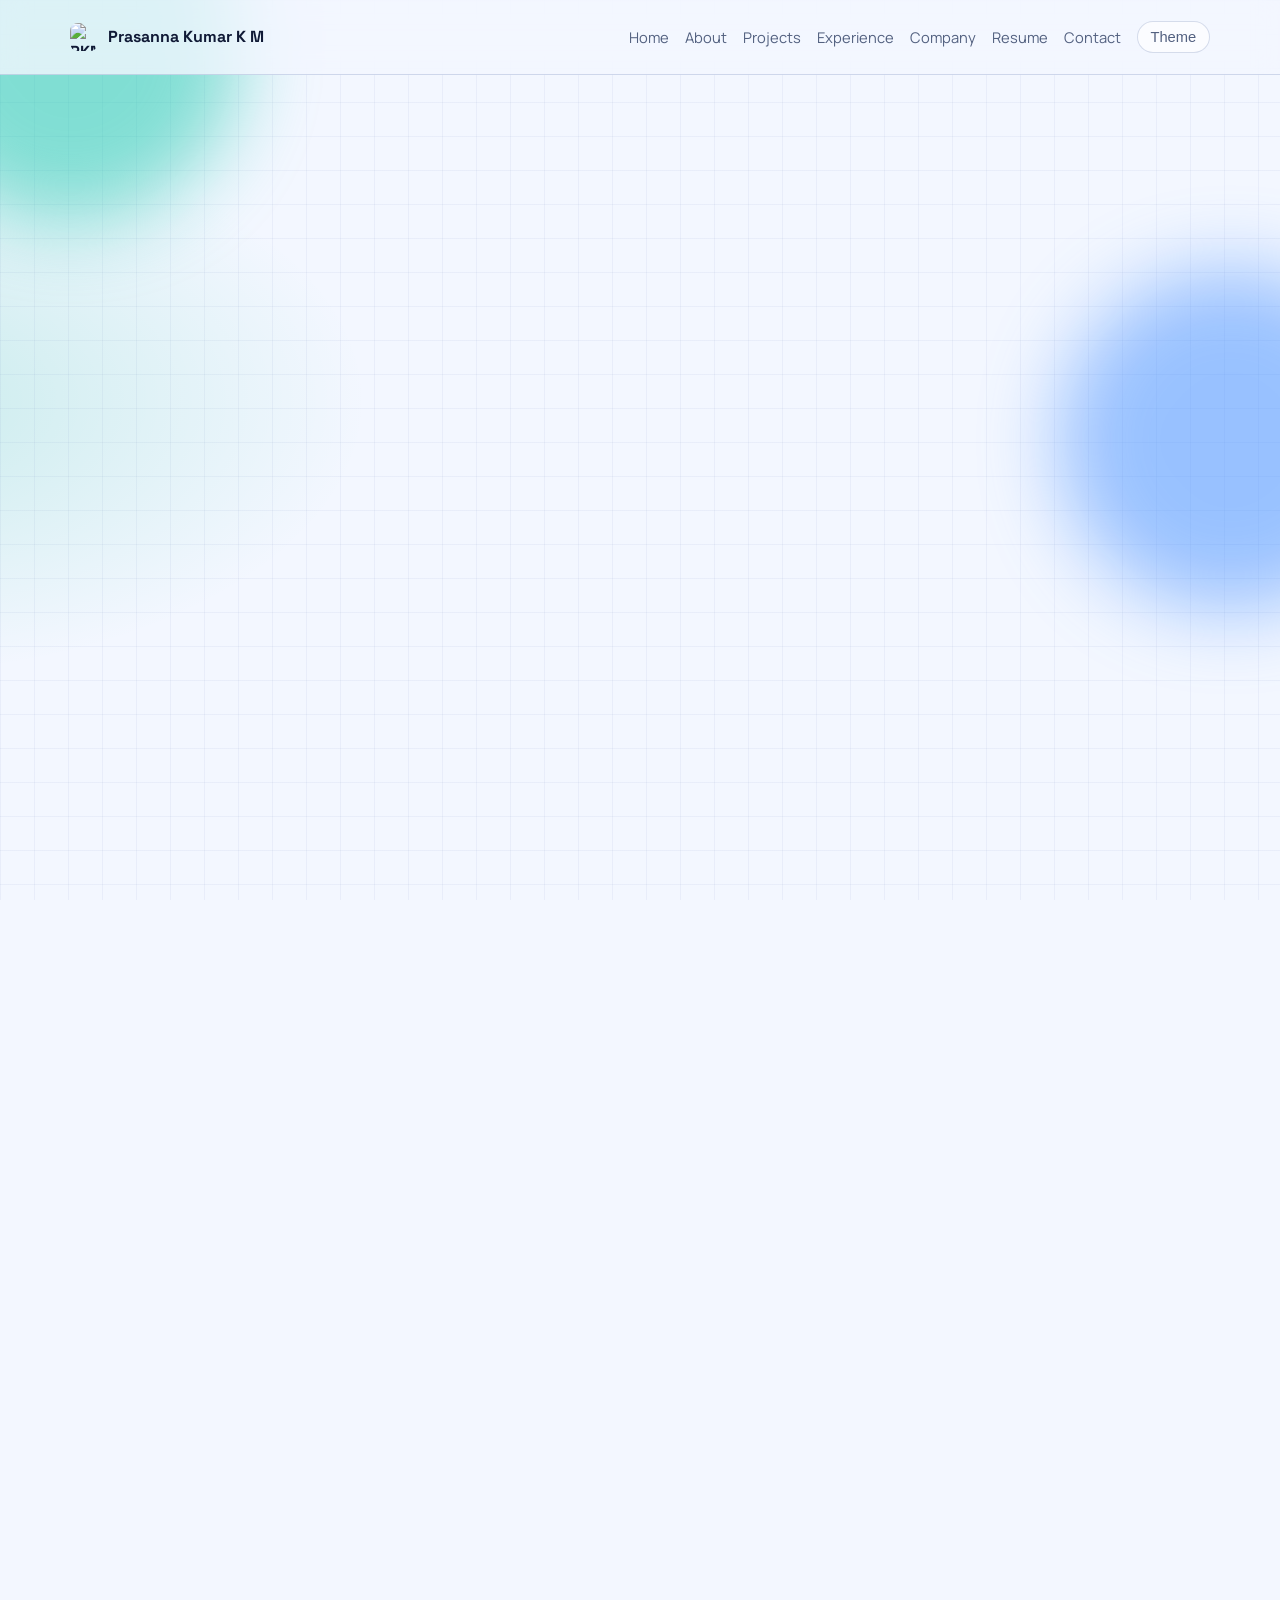
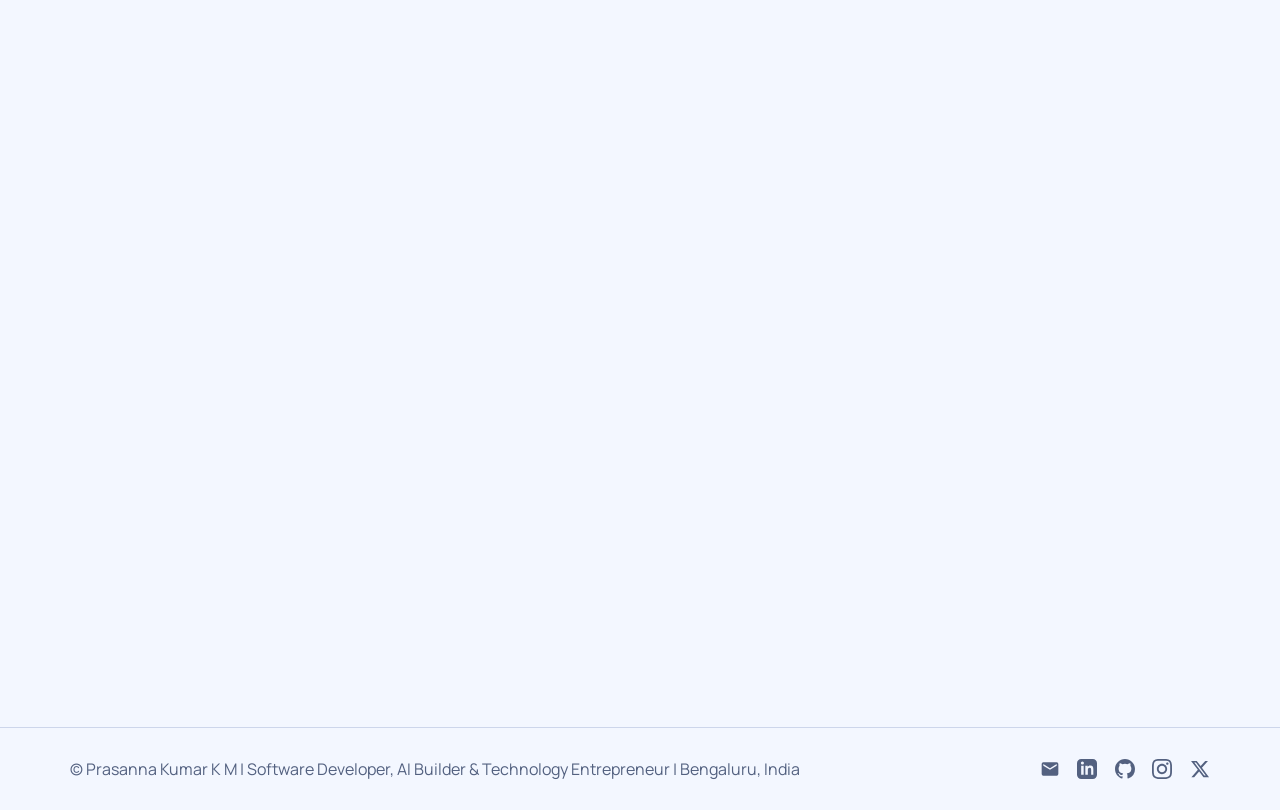
==== about.html @ 363e673b "Improve About page SEO and personal branding" ====
<!DOCTYPE html>
<html lang="en">

<head>
  <meta charset="UTF-8">
  <meta name="viewport" content="width=device-width, initial-scale=1">
  <title>Prasanna Kumar K M | Software Developer, AI Builder & Technology Entrepreneur</title>
  <meta name="description"
    content="Learn about Prasanna Kumar K M, Software Developer, AI Builder and Technology Entrepreneur. Explore his professional journey, technical skills, education, projects and work in AI, automation and software development.">
  <meta name="author" content="Prasanna Kumar K M">
  <meta name="robots" content="index, follow">
  <meta property="og:type" content="website">
  <meta property="og:title" content="Prasanna Kumar K M | Software Developer, AI Builder & Technology Entrepreneur">
  <meta property="og:description"
    content="Learn about Prasanna Kumar K M, Software Developer, AI Builder and Technology Entrepreneur, working across software development, AI, automation and technology entrepreneurship.">
  <meta property="og:url" content="https://kmprasannakumar.github.io/portfolio/about.html">
  <meta property="og:image" content="https://kmprasannakumar.github.io/portfolio/assets/projects/portfolio-site.svg">
  <link rel="canonical" href="https://kmprasannakumar.github.io/portfolio/about.html">
  <link rel="icon" type="image/svg+xml" href="assets/brand/pkm-mark.svg">
  <meta name="twitter:card" content="summary_large_image">
<meta name="twitter:title" content="Prasanna Kumar K M | Software Developer, AI Builder & Technology Entrepreneur">
<meta name="twitter:description" content="Prasanna Kumar K M — Software Developer, AI Builder and Technology Entrepreneur working across software development, AI, automation and technology.">
  <meta name="twitter:image" content="https://kmprasannakumar.github.io/portfolio/assets/projects/portfolio-site.svg">

  <!-- Personal Brand SEO Schema -->
  <!-- Person / Personal Brand SEO Schema -->
<script type="application/ld+json">
{
  "@context": "https://schema.org",
  "@type": "Person",
  "@id": "https://kmprasannakumar.github.io/portfolio/about.html#person",
  "name": "Prasanna Kumar K M",
  "url": "https://kmprasannakumar.github.io/portfolio/",
  "jobTitle": "Software Developer",
  "description": "Prasanna Kumar K M is a Software Developer, AI Builder and Technology Entrepreneur.",
  "sameAs": [
    "https://www.linkedin.com/in/prasannakumarkm",
    "https://github.com/kmprasannakumar",
    "https://x.com/prasannalogs",
    "https://www.instagram.com/prasannakumarkmreddy/",
    "https://www.facebook.com/share/18XBYaoM9j/",
    "https://www.facebook.com/share/19tdnCoc2a/"
  ]
}
</script>

  <link rel="preconnect" href="https://fonts.googleapis.com">
  <link rel="preconnect" href="https://fonts.gstatic.com" crossorigin>
  <link
    href="https://fonts.googleapis.com/css2?family=Manrope:wght@400;500;600;700;800&family=Space+Grotesk:wght@500;700&display=swap"
    rel="stylesheet">
  <link rel="stylesheet" href="style.css">
</head>

<body data-page="about">
  <div class="bg-orb orb-1" aria-hidden="true"></div>
  <div class="bg-orb orb-2" aria-hidden="true"></div>
  <div class="bg-grid" aria-hidden="true"></div>

  <header class="site-header">
    <nav class="navbar container" aria-label="Primary">
      <a class="brand brand-wrap" href="index.html" aria-label="Go to homepage">
        <img src="assets/brand/pkm-mark.svg" alt="PKM logo" class="logo-mark" width="28" height="28">
        <span>Prasanna Kumar K M</span>
      </a>
      <button class="menu-btn" id="menuBtn" aria-expanded="false" aria-controls="navLinks"
        aria-label="Toggle menu">Menu</button>
      <div class="nav-links" id="navLinks">
        <a href="index.html" data-nav="home">Home</a>
        <a href="about.html" data-nav="about">About</a>
        <a href="projects.html" data-nav="projects">Projects</a>
        <a href="experience.html" data-nav="experience">Experience</a>
        <a href="company.html" data-nav="company">Company</a>
        <a href="resume.html" data-nav="resume">Resume</a>
        <a href="contact.html" data-nav="contact">Contact</a>
        <button id="themeToggle" class="theme-toggle" aria-label="Toggle dark and light mode">Theme</button>
      </div>
    </nav>
  </header>

  <main>
    <section class="page-hero container reveal">
  <p class="kicker">About Prasanna Kumar K M</p>

  <h1>Prasanna Kumar K M — Software Developer, AI Builder &amp; Technology Entrepreneur</h1>

  <p class="page-intro">
    Prasanna Kumar K M is a Software Developer, AI Builder and Technology Entrepreneur with experience across software engineering, enterprise applications, AI, automation and technology-driven business. His journey spans customer-facing roles, enterprise engineering, production support and building founder-led technology solutions.
  </p>
</section>

    <section class="section container reveal">
      <div class="split-layout">
        <article class="glass-card skill-card">
         <h2>Early Career &amp; Professional Foundation</h2>
          <p>
  Prasanna Kumar K M began his professional journey through hands-on customer-facing,
  sales and marketing roles across fintech, FMCG, healthcare, retail and service
  industries. These early experiences helped build strong communication, customer
  understanding, sales, marketing, lead generation and problem-solving skills that
  later supported his transition into software engineering and technology.
</p>
          <p>These were part-time roles undertaken during my college years, allowing me to gain real-world industry
            exposure alongside my academic studies.</p>
          <p>These roles provided real-world exposure to working directly with customers in fast-paced environments such
            as retail stores, events, and public service locations.</p>
          <h3>Skills &amp; Experience Gained</h3>
          <ul class="list-clean">
            <li><strong>Communication Skills:</strong> Confidently interacted with diverse customers, explained products
              and services clearly, and handled queries effectively.</li>
            <li><strong>Customer Understanding:</strong> Learned to identify customer needs and recommend suitable
              products or solutions.</li>
            <li><strong>Sales &amp; Marketing Skills:</strong> Gained practical experience in product promotion,
              upselling, and executing marketing campaigns.</li>
            <li><strong>Problem-Solving Ability:</strong> Resolved customer issues in real time, especially in support
              and service roles.</li>
            <li><strong>Adaptability:</strong> Worked in different environments including retail stores, events, and
              field marketing, while quickly adapting to new tasks.</li>
            <li><strong>Team Collaboration:</strong> Coordinated with teams during campaigns, events, and customer
              support operations.</li>
            <li><strong>Lead Generation &amp; Engagement:</strong> Collected customer data, generated leads, and
              increased brand awareness through direct interaction.</li>
          </ul>
          <h3>Key Achievements</h3>
          <ul class="list-clean">
            <li>Achieved high sales performance during promotional campaigns, especially in muesli and protein bar
              promotions.</li>
            <li>Successfully contributed to brand awareness campaigns across multiple industries including FMCG,
              fintech, healthcare, and retail.</li>
            <li>Handled high customer interaction volumes during peak times such as festivals and events.</li>
          </ul>
        </article>
        <article class="glass-card skill-card">
          <h2>Engineering Journey &amp; Professional Experience</h2>
         <p>
  Prasanna Kumar K M began his software engineering career at Cognizant Technology
  Solutions, where he worked from November 2021 to September 2023 on enterprise-scale
  applications, backend systems and critical production environments. His role involved
  software engineering, production support, application monitoring, debugging and
  incident management within enterprise technology environments.
</p>

<p>
  This experience strengthened his expertise in enterprise application support,
  production systems, root-cause analysis, system monitoring, backend workflows and
  technical problem-solving, while working with cross-functional teams to maintain
  reliable business-critical applications.
</p>
          <h3>Core Responsibilities</h3>
          <ul class="list-clean">
            <li><strong>Production Support &amp; Incident Management:</strong> Handled incidents, Problem Investigations
              (PBI), and Known Error (PKE) tracking while ensuring SLA-based resolution for high-priority issues.</li>
            <li><strong>System Monitoring &amp; Debugging:</strong> Analyzed application logs, performed health checks,
              monitored cron jobs and backend services, and replicated production issues locally for root cause
              analysis.</li>
            <li><strong>Operations &amp; Workflow Management:</strong> Managed incident assignment and email monitoring,
              handled Change Requests (CRQ), and executed validation processes.</li>
            <li><strong>Reporting &amp; Stakeholder Communication:</strong> Prepared daily error reports for clients and
              collaborated with cross-functional teams.</li>
          </ul>
          <h3>Key Projects</h3>
          <ul class="list-clean">
            <li><strong>Edge Migration Project (Walgreens, Mar 2022 - Jun 2022, Developer):</strong> Migrated legacy web
              applications from Internet Explorer to Microsoft Edge, performed code refactoring and CSS modernization,
              improved performance and cross-browser compatibility, and ensured smooth deployment using Agile workflows
              in JIRA.</li>
            <li><strong>Promise Project (Walgreens, Jul 2022 - Sep 2023, Production Support Engineer L3):</strong>
              Provided Level 3 support for critical web and desktop applications, led incident management and root cause
              analysis, used Remedy for issue resolution, maintained Confluence documentation, and achieved 95%+ SLA
              compliance.</li>
          </ul>
          <h3>Key Achievements</h3>
          <ul class="list-clean">
            <li>Successfully migrated enterprise applications to modern browsers.</li>
            <li>Resolved 95%+ incidents within SLA, reducing downtime.</li>
            <li>Improved system reliability through proactive monitoring.</li>
            <li>Created structured documentation for knowledge sharing.</li>
            <li>Enhanced team productivity through collaboration and process improvements.</li>
          </ul>
        </article>
      </div>
    </section>

    <section class="section container reveal">
      <div class="split-layout">
        <article class="glass-card skill-card">
          <h2>Education</h2>

<h3>Master of Computer Applications (MCA)</h3>
<p>
  Prasanna Kumar K M completed his Master of Computer Applications (MCA) at
  SJB Institute of Technology from 2023 to 2025, building a stronger foundation
  in software engineering, cloud computing, cybersecurity, web development and
  digital technology.
</p>
<p>SJB Institute of Technology (2023 - 2025)</p>
          <ul class="list-clean">
            <li>Cloud Computing (AWS Basics)</li>
            <li>Cybersecurity Fundamentals</li>
            <li>Software Engineering and SDLC</li>
            <li>Web Development</li>
            <li>Digital Marketing</li>
          </ul>
          <h3>Bachelor of Science (BSc)</h3>
<p>
  Prasanna Kumar K M completed his Bachelor of Science (BSc) at
  The Oxford College of Science from 2017 to 2020, developing foundational
  knowledge in programming, web technologies, databases and electronics.
</p>
<p>The Oxford College of Science (2017 - 2020)</p>
          <ul class="list-clean">
            <li>Programming: Java, C</li>
            <li>Web Development: HTML, CSS, JavaScript</li>
            <li>Databases: SQL, Oracle</li>
            <li>Electronics: Circuit design, digital systems, semiconductor concepts, and IoT basics</li>
            <li>Tools: Oscilloscopes, logic analyzers, multimeters</li>
          </ul>
        </article>
        <article class="glass-card skill-card">
         <h2>Technical Skills — Software Development, AI &amp; Automation</h2>

<p>
  Prasanna Kumar K M works across software development, backend engineering,
  web technologies, databases and enterprise development tools, with a growing
  focus on AI, automation and technology solutions.
</p>
          <h3>Programming &amp; Backend</h3>
          <ul class="list-clean">
            <li>Core Java</li>
            <li>Servlets, JSP</li>
            <li>JDBC</li>
          </ul>
          <h3>Web Technologies</h3>
          <ul class="list-clean">
            <li>HTML, CSS, JavaScript</li>
          </ul>
          <h3>Frameworks</h3>
          <ul class="list-clean">
            <li>Spring</li>
            <li>Spring Boot</li>
          </ul>
          <h3>Databases</h3>
          <ul class="list-clean">
            <li>Oracle</li>
            <li>MySQL</li>
          </ul>
          <h3>Tools &amp; Platforms</h3>
          <ul class="list-clean">
            <li>Eclipse</li>
            <li>JIRA</li>
            <li>Confluence</li>
            <li>Remedy</li>
            <li>MS Word, Excel</li>
          </ul>
          <h3>Operating Systems</h3>
          <ul class="list-clean">
            <li>Windows (7/10/11)</li>
            <li>UNIX</li>
          </ul>
        </article>
      </div>
    </section>
<section class="section container reveal">
  <div class="cta-banner glass-card">
    <div>
      <h2>Professional Summary</h2>

      <p class="section-intro">
        Prasanna Kumar K M is a Software Developer, AI Builder and Technology
        Entrepreneur with hands-on experience in enterprise applications,
        production support, backend systems and technology solutions. His
        professional journey combines software engineering experience with
        customer understanding, problem-solving and a focus on building
        practical technology-driven solutions.
      </p>
    </div>

    <a class="btn btn-primary" href="company.html">Explore Company</a>
  </div>
</section>
  </main>

 
<footer class="site-footer">
  <div class="container footer-wrap">
<p>&copy; <span id="year"></span> Prasanna Kumar K M | Software Developer, AI Builder &amp; Technology Entrepreneur | Bengaluru, India</p>
    <nav class="footer-social" aria-label="Social media links">

      <!-- Email -->
      <a href="mailto:prasannakumar.kmblr@gmail.com" aria-label="Email">
        <svg viewBox="0 0 24 24" aria-hidden="true">
          <path
            d="M20 4H4a2 2 0 0 0-2 2v12a2 2 0 0 0 2 2h16a2 2 0 0 0 2-2V6a2 2 0 0 0-2-2zm0 4-8 5-8-5V6l8 5 8-5v2z" />
        </svg>
      </a>

      <!-- LinkedIn -->
      <a href="https://www.linkedin.com/in/prasannakumarkm"
        target="_blank"
        rel="noopener noreferrer"
        aria-label="LinkedIn">
        <svg viewBox="0 0 24 24" aria-hidden="true">
          <path
            d="M19 0H5a5 5 0 0 0-5 5v14a5 5 0 0 0 5 5h14a5 5 0 0 0 5-5V5a5 5 0 0 0-5-5zM8 19H5V8h3v11zM6.5 6.7A1.8 1.8 0 1 1 6.5 3a1.8 1.8 0 0 1 0 3.7zM20 19h-3v-5.6c0-1.3 0-3-1.8-3S13 11.9 13 13.4V19h-3V8h2.9v1.5h.1c.4-.8 1.4-1.6 2.9-1.6 3.1 0 3.7 2 3.7 4.7V19z" />
        </svg>
      </a>

      <!-- GitHub -->
      <a href="https://github.com/kmprasannakumar"
        target="_blank"
        rel="noopener noreferrer"
        aria-label="GitHub">
        <svg viewBox="0 0 24 24" aria-hidden="true">
          <path
            d="M12 0C5.37 0 0 5.37 0 12c0 5.3 3.44 9.8 8.2 11.38.6.11.82-.26.82-.58v-2.03c-3.34.73-4.04-1.61-4.04-1.61-.54-1.38-1.33-1.75-1.33-1.75-1.09-.74.08-.73.08-.73 1.2.09 1.84 1.24 1.84 1.24 1.07 1.83 2.8 1.3 3.48 1 .11-.78.42-1.3.76-1.6-2.67-.3-5.47-1.33-5.47-5.93 0-1.31.47-2.38 1.24-3.22-.14-.3-.54-1.52.1-3.18 0 0 1-.32 3.3 1.23a11.5 11.5 0 0 1 6 0c2.28-1.55 3.29-1.23 3.29-1.23.65 1.66.24 2.88.12 3.18.77.84 1.23 1.91 1.23 3.22 0 4.61-2.8 5.63-5.48 5.92.43.37.81 1.1.81 2.22v3.29c0 .32.21.7.82.58A12 12 0 0 0 24 12C24 5.37 18.63 0 12 0z" />
        </svg>
      </a>

      <!-- Instagram -->
      <a href="https://www.instagram.com/prasannakumarkmreddy"
        target="_blank"
        rel="noopener noreferrer"
        aria-label="Instagram">
        <svg viewBox="0 0 24 24" aria-hidden="true">
          <path
            d="M12 2.163c3.204 0 3.584.012 4.85.07 3.252.148 4.771 1.691 4.919 4.919.058 1.265.069 1.645.069 4.849 0 3.205-.012 3.584-.069 4.849-.149 3.225-1.664 4.771-4.919 4.919-1.266.058-1.644.07-4.85.07-3.204 0-3.584-.012-4.849-.07-3.26-.149-4.771-1.699-4.919-4.92-.058-1.07-.07-1.644-.07-4.849 0-3.204.013-3.583.07-4.849.149-3.227 1.664-4.771 4.919-4.919 1.266-.057 1.645-.069 4.849-.069zm0-2.163c-3.259 0-3.667.014-4.947.072-4.358.2-6.78 2.618-6.98 6.98-.059 1.281-.073 1.689-.073 4.948 0 3.259.014 3.668.072 4.948.2 4.358 2.618 6.78 6.98 6.98 1.281.058 1.689.072 4.948.072 3.259 0 3.668-.014 4.948-.072 4.354-.2 6.782-2.618 6.979-6.98.059-1.28.073-1.689.073-4.948 0-3.204-.012-3.667-.072-4.947-.196-4.354-2.617-6.78-6.979-6.98-1.281-.059-1.69-.073-4.949-.073zm0 5.838c-3.403 0-6.162 2.759-6.162 6.162S8.597 18.163 12 18.163s6.162-2.759 6.162-6.162S15.403 5.838 12 5.838zm0 10.162c-2.209 0-4-1.79-4-4 0-2.209 1.791-4 4-4s4 1.791 4 4c0 2.21-1.791 4-4 4zm6.406-11.845c-.796 0-1.441.645-1.441 1.44s.645 1.441 1.441 1.441c.795 0 1.439-.645 1.439-1.441s-.644-1.44-1.439-1.44z" />
        </svg>
      </a>

      <!-- X / Twitter -->
      <a href="https://x.com/prasannalogs"
        target="_blank"
        rel="noopener noreferrer"
        aria-label="X - PrasannaLogs">
        <svg viewBox="0 0 24 24" aria-hidden="true">
          <path
            d="M18.244 2.25h3.308l-7.227 8.26 8.502 11.24H16.17l-5.214-6.817-5.965 6.817H1.68l7.73-8.835L1.254 2.25H8.08l4.713 6.231zm-1.161 17.52h1.833L7.084 4.126H5.117z" />
        </svg>
      </a>

    </nav>
  </div>
</footer>


  <script src="script.js" defer></script>
</body>

</html>
---- style.css ----
:root {
  --bg: #f3f7ff;
  --surface: rgba(255, 255, 255, 0.68);
  --surface-solid: #ffffff;
  --text: #101a36;
  --muted: #536180;
  --primary: #0069ff;
  --secondary: #00b894;
  --border: rgba(72, 101, 163, 0.22);
  --shadow: 0 20px 50px rgba(12, 26, 67, 0.14);
  --ring: rgba(0, 105, 255, 0.3);
}

body[data-theme="dark"] {
  --bg: #0a0f1f;
  --surface: rgba(17, 27, 52, 0.64);
  --surface-solid: #111a33;
  --text: #e7efff;
  --muted: #a4b4d8;
  --primary: #5ea0ff;
  --secondary: #37d4b2;
  --border: rgba(142, 168, 232, 0.28);
  --shadow: 0 22px 60px rgba(0, 0, 0, 0.45);
  --ring: rgba(94, 160, 255, 0.38);
}

* {
  box-sizing: border-box;
}

html {
  scroll-behavior: smooth;
}

body {
  margin: 0;
  font-family: "Manrope", sans-serif;
  background: radial-gradient(1200px 600px at 90% -10%, rgba(0, 105, 255, 0.18), transparent 60%),
    radial-gradient(900px 500px at -10% 10%, rgba(0, 184, 148, 0.18), transparent 55%),
    var(--bg);
  color: var(--text);
  line-height: 1.65;
  overflow-x: hidden;
}

h1,
h2,
h3 {
  font-family: "Space Grotesk", sans-serif;
  letter-spacing: -0.03em;
  margin: 0 0 0.7rem;
  line-height: 1.15;
}

a {
  color: inherit;
  text-decoration: none;
}

.container {
  width: min(1140px, 92vw);
  margin: 0 auto;
}

.bg-orb {
  position: fixed;
  width: 340px;
  height: 340px;
  filter: blur(40px);
  border-radius: 50%;
  z-index: -2;
  opacity: 0.5;
}

.orb-1 {
  top: -120px;
  left: -100px;
  background: #0ec5a8;
}

.orb-2 {
  right: -120px;
  top: 30%;
  background: #3f8cff;
}

.bg-grid {
  position: fixed;
  inset: 0;
  z-index: -3;
  background-image: linear-gradient(to right, rgba(127, 147, 199, 0.09) 1px, transparent 1px),
    linear-gradient(to bottom, rgba(127, 147, 199, 0.09) 1px, transparent 1px);
  background-size: 34px 34px;
}

.site-header {
  position: sticky;
  top: 0;
  z-index: 100;
  -webkit-backdrop-filter: blur(12px);
  backdrop-filter: blur(12px);
  background: color-mix(in srgb, var(--bg) 80%, transparent);
  border-bottom: 1px solid var(--border);
}

.navbar {
  min-height: 74px;
  display: flex;
  align-items: center;
  justify-content: space-between;
  gap: 1rem;
}

.brand {
  font-family: "Space Grotesk", sans-serif;
  font-weight: 700;
  font-size: 1rem;
}

.brand-wrap {
  display: inline-flex;
  align-items: center;
  gap: 0.6rem;
}

.logo-mark {
  width: 28px;
  height: 28px;
  border-radius: 8px;
}

.nav-links {
  display: flex;
  align-items: center;
  gap: 1rem;
}

.nav-links a,
.theme-toggle,
.menu-btn {
  font-size: 0.92rem;
  color: var(--muted);
  transition: 0.25s ease;
}

.nav-links a:hover,
.theme-toggle:hover,
.menu-btn:hover {
  color: var(--text);
}

.active-link {
  color: var(--text) !important;
  font-weight: 700;
}

.menu-btn {
  display: none;
  border: 1px solid var(--border);
  border-radius: 12px;
  background: transparent;
  padding: 0.45rem 0.7rem;
}

.theme-toggle {
  border: 1px solid var(--border);
  border-radius: 999px;
  background: var(--surface);
  padding: 0.45rem 0.8rem;
  cursor: pointer;
}

.hero {
  padding: 7rem 0 4rem;
}

.page-hero {
  padding: 6.2rem 0 2.2rem;
}

.page-hero h1 {
  font-size: clamp(1.9rem, 4vw, 3.2rem);
  max-width: 14ch;
}

.page-intro {
  max-width: 68ch;
  color: var(--muted);
}

.kicker {
  width: fit-content;
  margin: 0;
  padding: 0.35rem 0.75rem;
  border-radius: 999px;
  border: 1px solid var(--border);
  background: var(--surface);
  color: var(--muted);
  font-size: 0.8rem;
  font-weight: 600;
  text-transform: uppercase;
  letter-spacing: 0.09em;
}

.hero h1 {
  font-size: clamp(2.1rem, 5vw, 4.4rem);
  max-width: 11.5ch;
  margin-top: 1rem;
}

.hero-copy {
  max-width: 64ch;
  color: var(--muted);
}

.hero-actions {
  display: flex;
  flex-wrap: wrap;
  gap: 0.9rem;
  margin: 1.6rem 0 2.2rem;
}

.btn {
  display: inline-flex;
  align-items: center;
  justify-content: center;
  border-radius: 12px;
  border: 1px solid transparent;
  padding: 0.72rem 1.1rem;
  font-weight: 700;
  transition: 0.25s ease;
}

.btn:focus-visible,
.nav-links a:focus-visible,
.theme-toggle:focus-visible,
.menu-btn:focus-visible,
.project-links a:focus-visible,
.contact-links a:focus-visible {
  outline: none;
  box-shadow: 0 0 0 4px var(--ring);
}

.btn-primary {
  color: #fff;
  background: linear-gradient(120deg, var(--primary), color-mix(in srgb, var(--primary) 70%, #101a36));
}

.btn-primary:hover {
  transform: translateY(-2px);
  box-shadow: 0 8px 24px color-mix(in srgb, var(--primary) 36%, transparent);
}

.btn-secondary {
  color: var(--text);
  border-color: var(--border);
  background: var(--surface);
}

.btn-secondary:hover {
  transform: translateY(-2px);
}

.glass-card {
  border: 1px solid var(--border);
  background: var(--surface);
  box-shadow: var(--shadow);
  border-radius: 20px;
  -webkit-backdrop-filter: blur(10px);
  backdrop-filter: blur(10px);
}

.hero-highlights {
  display: grid;
  grid-template-columns: repeat(3, minmax(0, 1fr));
  gap: 1rem;
  padding: 1.2rem;
}

.hero-highlights h3 {
  font-size: 0.9rem;
  margin-bottom: 0.2rem;
}

.hero-highlights p {
  margin: 0;
  color: var(--muted);
  font-size: 0.93rem;
}

.section {
  padding: 4.3rem 0;
}

.section h2 {
  font-size: clamp(1.5rem, 3vw, 2.4rem);
}

.section p {
  color: var(--muted);
}

.skills-grid,
.project-grid,
.service-grid {
  margin-top: 1.4rem;
  display: grid;
  gap: 1rem;
}

.skills-grid {
  grid-template-columns: repeat(auto-fit, minmax(220px, 1fr));
}

.skill-card {
  padding: 1.1rem;
}

.skill-card p {
  margin: 0;
}

.project-grid {
  grid-template-columns: repeat(auto-fit, minmax(250px, 1fr));
}

.project-card {
  padding: 0.95rem;
  transition: transform 0.28s ease;
}

.project-card:hover {
  transform: translateY(-6px);
}

.project-image {
  height: 130px;
  border-radius: 14px;
  margin-bottom: 0.95rem;
}

.project-thumb {
  width: 100%;
  height: 190px;
  object-fit: cover;
  border-radius: 14px;
  margin-bottom: 0.95rem;
  border: 1px solid var(--border);
  background: var(--surface-solid);
}

.image-a {
  background: linear-gradient(125deg, #0069ff, #4ab6ff);
}

.image-b {
  background: linear-gradient(125deg, #00b894, #008a75);
}

.image-c {
  background: linear-gradient(125deg, #0d2b6e, #2f77ff);
}

.image-d {
  background: linear-gradient(125deg, #0b1d4d, #007ad9);
}

.stack {
  font-size: 0.85rem;
  margin: 0.7rem 0;
}

.project-links {
  display: flex;
  gap: 1rem;
}

.project-links a {
  font-weight: 700;
  color: var(--primary);
}

.timeline {
  margin-top: 1.4rem;
  display: grid;
  gap: 1rem;
  position: relative;
}

.timeline::before {
  content: "";
  position: absolute;
  left: 9px;
  top: 10px;
  bottom: 10px;
  width: 2px;
  background: linear-gradient(var(--primary), transparent);
}

.timeline-item {
  margin-left: 1.4rem;
  padding: 1rem;
  position: relative;
}

.timeline-item::before {
  content: "";
  position: absolute;
  left: -1.95rem;
  top: 1.2rem;
  width: 0.72rem;
  height: 0.72rem;
  border-radius: 50%;
  background: var(--primary);
  box-shadow: 0 0 0 6px color-mix(in srgb, var(--primary) 24%, transparent);
}

.section-intro {
  max-width: 62ch;
}

.service-grid {
  grid-template-columns: repeat(auto-fit, minmax(170px, 1fr));
  margin-bottom: 1.3rem;
}

.service-card {
  min-height: 110px;
  display: grid;
  place-items: center;
  padding: 0.8rem;
}

.service-card h3 {
  font-size: 1rem;
  text-align: center;
  margin: 0;
}

.github-wrap {
  display: grid;
  grid-template-columns: 1.2fr 1fr;
  gap: 1rem;
  margin-top: 1.2rem;
}

.github-stats {
  width: 100%;
  border-radius: 18px;
  border: 1px solid var(--border);
  background: var(--surface-solid);
}

.repo-panel {
  padding: 1rem;
}

.repo-list {
  list-style: none;
  margin: 0;
  padding: 0;
  display: grid;
  gap: 0.85rem;
}

.repo-list a {
  color: var(--primary);
  font-weight: 700;
}

.contact-links {
  margin-top: 1rem;
  padding: 1rem;
  display: flex;
  flex-wrap: wrap;
  gap: 1rem;
}

.contact-links a {
  font-weight: 700;
  color: var(--primary);
}

/* Social icon links */
.social-link {
  display: inline-flex;
  align-items: center;
  gap: 0.45rem;
  font-weight: 600;
  color: var(--primary);
  text-decoration: none;
  transition: opacity 0.2s ease;
}

.social-link:hover {
  opacity: 0.72;
}

.social-link svg {
  flex-shrink: 0;
  width: 20px;
  height: 20px;
  fill: currentColor;
}

/* Footer social icons row */
.footer-social {
  display: flex;
  gap: 1.1rem;
  align-items: center;
  flex-wrap: wrap;
}

.footer-social a {
  color: var(--muted);
  display: flex;
  align-items: center;
  transition: color 0.2s ease;
}

.footer-social a:hover {
  color: var(--primary);
}

.footer-social svg {
  width: 20px;
  height: 20px;
  fill: currentColor;
  display: block;
}

/* Resume contact list links */
.list-clean a {
  color: var(--primary);
  font-weight: 600;
  display: inline-flex;
  align-items: center;
  gap: 0.4rem;
}

.list-clean a svg {
  width: 16px;
  height: 16px;
  fill: currentColor;
  flex-shrink: 0;
}

.split-layout {
  display: grid;
  grid-template-columns: 1.2fr 1fr;
  gap: 1rem;
}

.list-clean {
  list-style: none;
  margin: 0;
  padding: 0;
  display: grid;
  gap: 0.7rem;
}

.list-clean li {
  color: var(--muted);
}

.metrics-grid {
  display: grid;
  grid-template-columns: repeat(auto-fit, minmax(180px, 1fr));
  gap: 1rem;
}

.metric-card {
  padding: 1rem;
}

.metric-card h3 {
  margin: 0;
  font-size: 1.8rem;
}

.metric-card p {
  margin: 0.3rem 0 0;
}

.cta-banner {
  padding: 1.2rem;
  display: flex;
  align-items: center;
  justify-content: space-between;
  gap: 1rem;
  flex-wrap: wrap;
}

.site-footer {
  border-top: 1px solid var(--border);
  margin-top: 2.5rem;
}

.footer-wrap {
  min-height: 82px;
  display: flex;
  align-items: center;
  justify-content: space-between;
  gap: 0.8rem;
  flex-wrap: wrap;
  color: var(--muted);
}

.reveal {
  opacity: 0;
  transform: translateY(20px);
  transition: opacity 0.66s ease, transform 0.66s ease;
}

.reveal.active {
  opacity: 1;
  transform: translateY(0);
}

@media (max-width: 960px) {
  .github-wrap,
  .hero-highlights,
  .split-layout {
    grid-template-columns: 1fr;
  }

  .hero {
    padding-top: 6.2rem;
  }
}

@media (max-width: 760px) {
  .menu-btn {
    display: inline-flex;
  }

  .nav-links {
    position: absolute;
    right: 4vw;
    top: 76px;
    width: min(300px, 88vw);
    background: var(--surface-solid);
    border: 1px solid var(--border);
    border-radius: 16px;
    padding: 0.9rem;
    flex-direction: column;
    align-items: flex-start;
    box-shadow: var(--shadow);
    display: none;
  }

  .nav-links.open {
    display: flex;
  }

  .hero h1 {
    max-width: 13ch;
  }
}

@media (prefers-reduced-motion: reduce) {
  * {
    animation: none !important;
    transition: none !important;
    scroll-behavior: auto !important;
  }

  .reveal {
    opacity: 1;
    transform: none;
  }
}
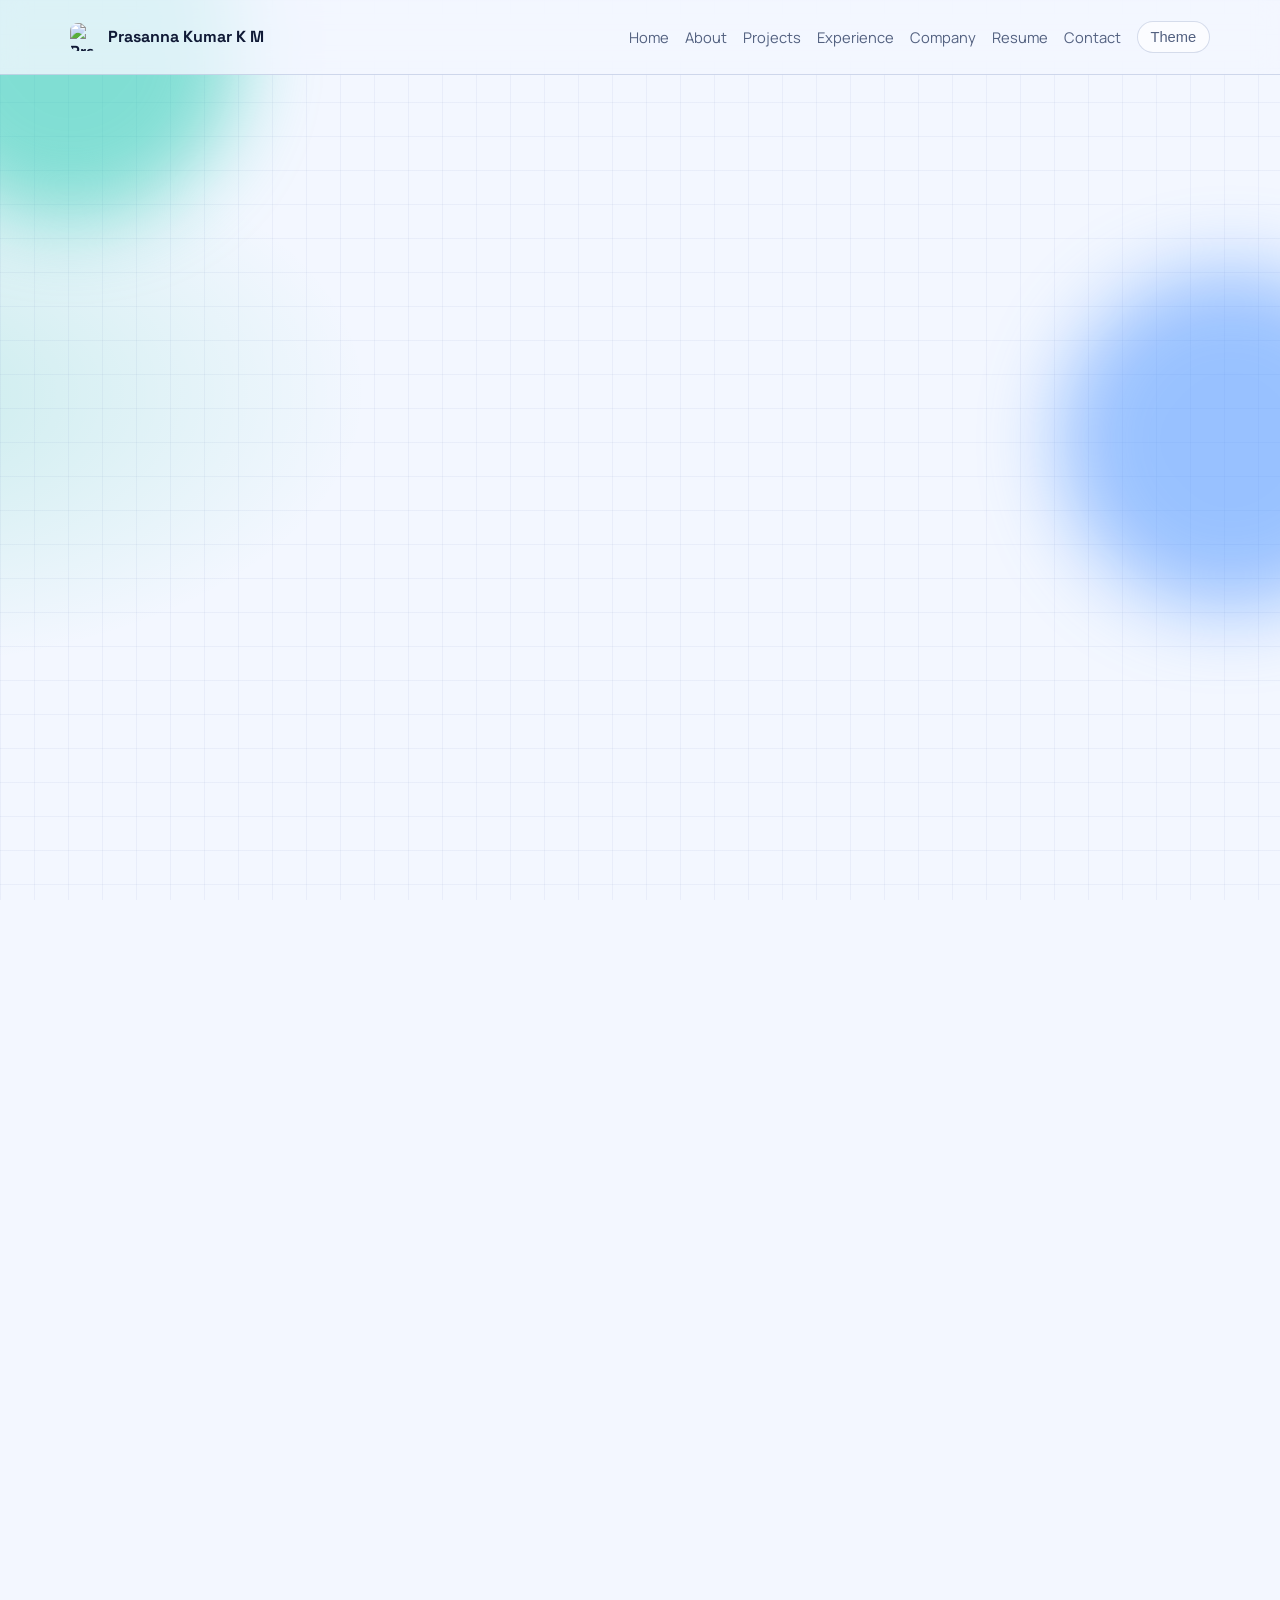
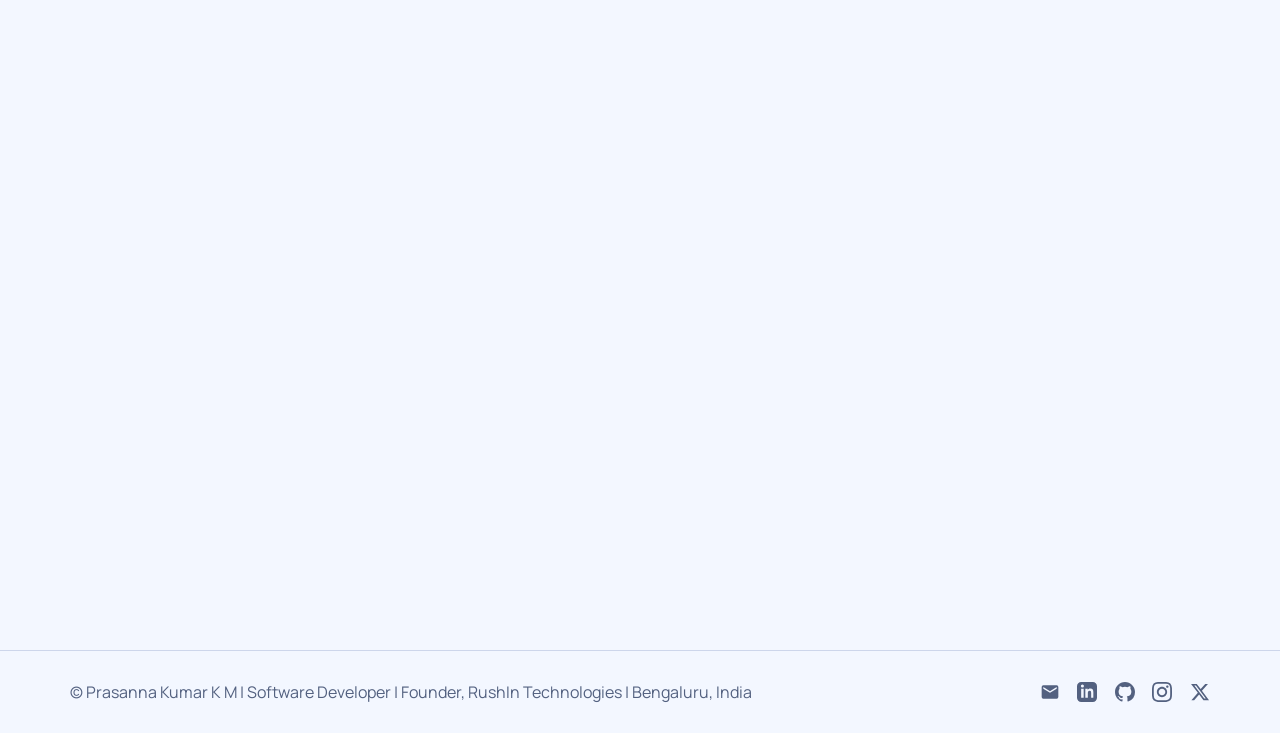
==== commit 75558ac5: "update social links" ====
--- a/about.html
+++ b/about.html
@@ -4,346 +4,863 @@
 <head>
   <meta charset="UTF-8">
   <meta name="viewport" content="width=device-width, initial-scale=1">
-  <title>Prasanna Kumar K M | Software Developer, AI Builder & Technology Entrepreneur</title>
+
+  <!-- Primary SEO -->
+  <title>Prasanna Kumar K M | Software Developer | Founder, RushIn Technologies</title>
+
   <meta name="description"
-    content="Learn about Prasanna Kumar K M, Software Developer, AI Builder and Technology Entrepreneur. Explore his professional journey, technical skills, education, projects and work in AI, automation and software development.">
+    content="Learn about Prasanna Kumar K M, Software Developer and Founder of RushIn Technologies. Explore his professional experience, education, technical skills, projects and journey in software development and technology.">
+
   <meta name="author" content="Prasanna Kumar K M">
   <meta name="robots" content="index, follow">
-  <meta property="og:type" content="website">
-  <meta property="og:title" content="Prasanna Kumar K M | Software Developer, AI Builder & Technology Entrepreneur">
+
+  <!-- Open Graph -->
+  <meta property="og:type" content="profile">
+  <meta property="og:title"
+    content="Prasanna Kumar K M | Software Developer | Founder, RushIn Technologies">
+
   <meta property="og:description"
-    content="Learn about Prasanna Kumar K M, Software Developer, AI Builder and Technology Entrepreneur, working across software development, AI, automation and technology entrepreneurship.">
-  <meta property="og:url" content="https://kmprasannakumar.github.io/portfolio/about.html">
-  <meta property="og:image" content="https://kmprasannakumar.github.io/portfolio/assets/projects/portfolio-site.svg">
-  <link rel="canonical" href="https://kmprasannakumar.github.io/portfolio/about.html">
-  <link rel="icon" type="image/svg+xml" href="assets/brand/pkm-mark.svg">
+    content="Learn about Prasanna Kumar K M, Software Developer and Founder of RushIn Technologies, and explore his professional experience, education, projects and technical expertise.">
+
+  <meta property="og:url"
+    content="https://kmprasannakumar.github.io/portfolio/about.html">
+
+  <meta property="og:image"
+    content="https://kmprasannakumar.github.io/portfolio/assets/projects/portfolio-site.svg">
+
+  <!-- Canonical -->
+  <link
+    rel="canonical"
+    href="https://kmprasannakumar.github.io/portfolio/about.html">
+
+  <!-- Favicon -->
+  <link
+    rel="icon"
+    type="image/svg+xml"
+    href="assets/brand/pkm-mark.svg">
+
+  <!-- X / Twitter -->
   <meta name="twitter:card" content="summary_large_image">
-<meta name="twitter:title" content="Prasanna Kumar K M | Software Developer, AI Builder & Technology Entrepreneur">
-<meta name="twitter:description" content="Prasanna Kumar K M — Software Developer, AI Builder and Technology Entrepreneur working across software development, AI, automation and technology.">
-  <meta name="twitter:image" content="https://kmprasannakumar.github.io/portfolio/assets/projects/portfolio-site.svg">
-
-  <!-- Personal Brand SEO Schema -->
-  <!-- Person / Personal Brand SEO Schema -->
-<script type="application/ld+json">
-{
-  "@context": "https://schema.org",
-  "@type": "Person",
-  "@id": "https://kmprasannakumar.github.io/portfolio/about.html#person",
-  "name": "Prasanna Kumar K M",
-  "url": "https://kmprasannakumar.github.io/portfolio/",
-  "jobTitle": "Software Developer",
-  "description": "Prasanna Kumar K M is a Software Developer, AI Builder and Technology Entrepreneur.",
-  "sameAs": [
-    "https://www.linkedin.com/in/prasannakumarkm",
-    "https://github.com/kmprasannakumar",
-    "https://x.com/prasannalogs",
-    "https://www.instagram.com/prasannakumarkmreddy/",
-    "https://www.facebook.com/share/18XBYaoM9j/",
-    "https://www.facebook.com/share/19tdnCoc2a/"
-  ]
-}
-</script>
-
+
+  <meta
+    name="twitter:title"
+    content="Prasanna Kumar K M | Software Developer | Founder, RushIn Technologies">
+
+  <meta
+    name="twitter:description"
+    content="Prasanna Kumar K M — Software Developer and Founder of RushIn Technologies. Explore his professional experience, education, projects and technical skills.">
+
+  <meta
+    name="twitter:image"
+    content="https://kmprasannakumar.github.io/portfolio/assets/projects/portfolio-site.svg">
+
+  <!-- Fonts -->
   <link rel="preconnect" href="https://fonts.googleapis.com">
   <link rel="preconnect" href="https://fonts.gstatic.com" crossorigin>
+
   <link
     href="https://fonts.googleapis.com/css2?family=Manrope:wght@400;500;600;700;800&family=Space+Grotesk:wght@500;700&display=swap"
     rel="stylesheet">
+
+  <!-- Main CSS -->
   <link rel="stylesheet" href="style.css">
+
+
+  <!-- Person / Personal Brand SEO Schema -->
+  <script type="application/ld+json">
+  {
+    "@context": "https://schema.org",
+    "@type": "Person",
+    "@id": "https://kmprasannakumar.github.io/portfolio/#person",
+
+    "name": "Prasanna Kumar K M",
+
+    "url": "https://kmprasannakumar.github.io/portfolio/",
+
+    "jobTitle": "Software Developer",
+
+    "description": "Prasanna Kumar K M is a Software Developer and Founder of RushIn Technologies.",
+
+    "worksFor": {
+      "@type": "Organization",
+      "name": "RushIn Technologies",
+      "url": "https://rushintech.in"
+    },
+
+    "sameAs": [
+      "https://www.linkedin.com/in/prasannakumarkm",
+      "https://github.com/kmprasannakumar",
+      "https://x.com/prasannakmreddy",
+      "https://www.instagram.com/prasannakumarkmreddy/",
+      "https://www.facebook.com/share/19iYmKJaGq/",
+      "https://www.facebook.com/share/1FgvTdZ4pB/"
+    ]
+  }
+  </script>
+
 </head>
 
+
 <body data-page="about">
+
+  <!-- Background -->
   <div class="bg-orb orb-1" aria-hidden="true"></div>
   <div class="bg-orb orb-2" aria-hidden="true"></div>
   <div class="bg-grid" aria-hidden="true"></div>
 
+
+  <!-- Header -->
   <header class="site-header">
+
     <nav class="navbar container" aria-label="Primary">
-      <a class="brand brand-wrap" href="index.html" aria-label="Go to homepage">
-        <img src="assets/brand/pkm-mark.svg" alt="PKM logo" class="logo-mark" width="28" height="28">
+
+      <a
+        class="brand brand-wrap"
+        href="index.html"
+        aria-label="Go to Prasanna Kumar K M homepage">
+
+        <img
+          src="assets/brand/pkm-mark.svg"
+          alt="Prasanna Kumar K M logo"
+          class="logo-mark"
+          width="28"
+          height="28">
+
         <span>Prasanna Kumar K M</span>
+
       </a>
-      <button class="menu-btn" id="menuBtn" aria-expanded="false" aria-controls="navLinks"
-        aria-label="Toggle menu">Menu</button>
+
+
+      <!-- Mobile Menu -->
+      <button
+        class="menu-btn"
+        id="menuBtn"
+        aria-expanded="false"
+        aria-controls="navLinks"
+        aria-label="Toggle menu">
+
+        Menu
+
+      </button>
+
+
+      <!-- Navigation -->
       <div class="nav-links" id="navLinks">
-        <a href="index.html" data-nav="home">Home</a>
-        <a href="about.html" data-nav="about">About</a>
-        <a href="projects.html" data-nav="projects">Projects</a>
-        <a href="experience.html" data-nav="experience">Experience</a>
-        <a href="company.html" data-nav="company">Company</a>
-        <a href="resume.html" data-nav="resume">Resume</a>
-        <a href="contact.html" data-nav="contact">Contact</a>
-        <button id="themeToggle" class="theme-toggle" aria-label="Toggle dark and light mode">Theme</button>
+
+        <a href="index.html" data-nav="home">
+          Home
+        </a>
+
+        <a href="about.html" data-nav="about">
+          About
+        </a>
+
+        <a href="projects.html" data-nav="projects">
+          Projects
+        </a>
+
+        <a href="experience.html" data-nav="experience">
+          Experience
+        </a>
+
+        <a href="company.html" data-nav="company">
+          Company
+        </a>
+
+        <a href="resume.html" data-nav="resume">
+          Resume
+        </a>
+
+        <a href="contact.html" data-nav="contact">
+          Contact
+        </a>
+
+        <button
+          id="themeToggle"
+          class="theme-toggle"
+          aria-label="Toggle dark and light mode">
+
+          Theme
+
+        </button>
+
       </div>
+
     </nav>
+
   </header>
 
+
+  <!-- Main Content -->
   <main>
+
+
+    <!-- About Hero -->
     <section class="page-hero container reveal">
-  <p class="kicker">About Prasanna Kumar K M</p>
-
-  <h1>Prasanna Kumar K M — Software Developer, AI Builder &amp; Technology Entrepreneur</h1>
-
-  <p class="page-intro">
-    Prasanna Kumar K M is a Software Developer, AI Builder and Technology Entrepreneur with experience across software engineering, enterprise applications, AI, automation and technology-driven business. His journey spans customer-facing roles, enterprise engineering, production support and building founder-led technology solutions.
-  </p>
-</section>
-
+
+      <p class="kicker">
+        About Prasanna Kumar K M
+      </p>
+
+      <h1>
+        Prasanna Kumar K M — Software Developer | Founder, RushIn Technologies
+      </h1>
+
+      <p class="page-intro">
+        Prasanna Kumar K M is a Software Developer and Founder of
+        RushIn Technologies with experience across software engineering,
+        enterprise applications, backend systems, production support and
+        technology-driven business solutions. His professional journey
+        combines technical expertise with customer understanding,
+        problem-solving and entrepreneurship.
+      </p>
+
+    </section>
+
+
+    <!-- Professional Foundation -->
     <section class="section container reveal">
+
       <div class="split-layout">
+
+
+        <!-- Early Career -->
         <article class="glass-card skill-card">
-         <h2>Early Career &amp; Professional Foundation</h2>
-          <p>
-  Prasanna Kumar K M began his professional journey through hands-on customer-facing,
-  sales and marketing roles across fintech, FMCG, healthcare, retail and service
-  industries. These early experiences helped build strong communication, customer
-  understanding, sales, marketing, lead generation and problem-solving skills that
-  later supported his transition into software engineering and technology.
-</p>
-          <p>These were part-time roles undertaken during my college years, allowing me to gain real-world industry
-            exposure alongside my academic studies.</p>
-          <p>These roles provided real-world exposure to working directly with customers in fast-paced environments such
-            as retail stores, events, and public service locations.</p>
-          <h3>Skills &amp; Experience Gained</h3>
-          <ul class="list-clean">
-            <li><strong>Communication Skills:</strong> Confidently interacted with diverse customers, explained products
-              and services clearly, and handled queries effectively.</li>
-            <li><strong>Customer Understanding:</strong> Learned to identify customer needs and recommend suitable
-              products or solutions.</li>
-            <li><strong>Sales &amp; Marketing Skills:</strong> Gained practical experience in product promotion,
-              upselling, and executing marketing campaigns.</li>
-            <li><strong>Problem-Solving Ability:</strong> Resolved customer issues in real time, especially in support
-              and service roles.</li>
-            <li><strong>Adaptability:</strong> Worked in different environments including retail stores, events, and
-              field marketing, while quickly adapting to new tasks.</li>
-            <li><strong>Team Collaboration:</strong> Coordinated with teams during campaigns, events, and customer
-              support operations.</li>
-            <li><strong>Lead Generation &amp; Engagement:</strong> Collected customer data, generated leads, and
-              increased brand awareness through direct interaction.</li>
-          </ul>
-          <h3>Key Achievements</h3>
-          <ul class="list-clean">
-            <li>Achieved high sales performance during promotional campaigns, especially in muesli and protein bar
-              promotions.</li>
-            <li>Successfully contributed to brand awareness campaigns across multiple industries including FMCG,
-              fintech, healthcare, and retail.</li>
-            <li>Handled high customer interaction volumes during peak times such as festivals and events.</li>
-          </ul>
+
+          <h2>
+            Early Career &amp; Professional Foundation
+          </h2>
+
+          <p>
+            Prasanna Kumar K M began his professional journey through
+            hands-on customer-facing, sales and marketing roles across
+            fintech, FMCG, healthcare, retail and service industries.
+            These early experiences helped build strong communication,
+            customer understanding, sales, marketing, lead generation
+            and problem-solving skills that later supported his transition
+            into software engineering and technology.
+          </p>
+
+          <p>
+            These were part-time roles undertaken during my college years,
+            allowing me to gain real-world industry exposure alongside
+            my academic studies.
+          </p>
+
+          <p>
+            These roles provided real-world exposure to working directly
+            with customers in fast-paced environments such as retail
+            stores, events, and public service locations.
+          </p>
+
+
+          <h3>
+            Skills &amp; Experience Gained
+          </h3>
+
+          <ul class="list-clean">
+
+            <li>
+              <strong>Communication Skills:</strong>
+              Confidently interacted with diverse customers, explained
+              products and services clearly, and handled queries effectively.
+            </li>
+
+            <li>
+              <strong>Customer Understanding:</strong>
+              Learned to identify customer needs and recommend suitable
+              products or solutions.
+            </li>
+
+            <li>
+              <strong>Sales &amp; Marketing Skills:</strong>
+              Gained practical experience in product promotion,
+              upselling, and executing marketing campaigns.
+            </li>
+
+            <li>
+              <strong>Problem-Solving Ability:</strong>
+              Resolved customer issues in real time, especially in
+              support and service roles.
+            </li>
+
+            <li>
+              <strong>Adaptability:</strong>
+              Worked in different environments including retail stores,
+              events, and field marketing, while quickly adapting to
+              new tasks.
+            </li>
+
+            <li>
+              <strong>Team Collaboration:</strong>
+              Coordinated with teams during campaigns, events,
+              and customer support operations.
+            </li>
+
+            <li>
+              <strong>Lead Generation &amp; Engagement:</strong>
+              Collected customer data, generated leads, and increased
+              brand awareness through direct interaction.
+            </li>
+
+          </ul>
+
+
+          <h3>
+            Key Achievements
+          </h3>
+
+          <ul class="list-clean">
+
+            <li>
+              Achieved high sales performance during promotional
+              campaigns, especially in muesli and protein bar promotions.
+            </li>
+
+            <li>
+              Successfully contributed to brand awareness campaigns
+              across multiple industries including FMCG, fintech,
+              healthcare, and retail.
+            </li>
+
+            <li>
+              Handled high customer interaction volumes during peak
+              times such as festivals and events.
+            </li>
+
+          </ul>
+
         </article>
+
+
+        <!-- Engineering Journey -->
         <article class="glass-card skill-card">
-          <h2>Engineering Journey &amp; Professional Experience</h2>
-         <p>
-  Prasanna Kumar K M began his software engineering career at Cognizant Technology
-  Solutions, where he worked from November 2021 to September 2023 on enterprise-scale
-  applications, backend systems and critical production environments. His role involved
-  software engineering, production support, application monitoring, debugging and
-  incident management within enterprise technology environments.
-</p>
-
-<p>
-  This experience strengthened his expertise in enterprise application support,
-  production systems, root-cause analysis, system monitoring, backend workflows and
-  technical problem-solving, while working with cross-functional teams to maintain
-  reliable business-critical applications.
-</p>
-          <h3>Core Responsibilities</h3>
-          <ul class="list-clean">
-            <li><strong>Production Support &amp; Incident Management:</strong> Handled incidents, Problem Investigations
-              (PBI), and Known Error (PKE) tracking while ensuring SLA-based resolution for high-priority issues.</li>
-            <li><strong>System Monitoring &amp; Debugging:</strong> Analyzed application logs, performed health checks,
-              monitored cron jobs and backend services, and replicated production issues locally for root cause
-              analysis.</li>
-            <li><strong>Operations &amp; Workflow Management:</strong> Managed incident assignment and email monitoring,
-              handled Change Requests (CRQ), and executed validation processes.</li>
-            <li><strong>Reporting &amp; Stakeholder Communication:</strong> Prepared daily error reports for clients and
-              collaborated with cross-functional teams.</li>
-          </ul>
-          <h3>Key Projects</h3>
-          <ul class="list-clean">
-            <li><strong>Edge Migration Project (Walgreens, Mar 2022 - Jun 2022, Developer):</strong> Migrated legacy web
-              applications from Internet Explorer to Microsoft Edge, performed code refactoring and CSS modernization,
-              improved performance and cross-browser compatibility, and ensured smooth deployment using Agile workflows
-              in JIRA.</li>
-            <li><strong>Promise Project (Walgreens, Jul 2022 - Sep 2023, Production Support Engineer L3):</strong>
-              Provided Level 3 support for critical web and desktop applications, led incident management and root cause
-              analysis, used Remedy for issue resolution, maintained Confluence documentation, and achieved 95%+ SLA
-              compliance.</li>
-          </ul>
-          <h3>Key Achievements</h3>
-          <ul class="list-clean">
-            <li>Successfully migrated enterprise applications to modern browsers.</li>
-            <li>Resolved 95%+ incidents within SLA, reducing downtime.</li>
-            <li>Improved system reliability through proactive monitoring.</li>
-            <li>Created structured documentation for knowledge sharing.</li>
-            <li>Enhanced team productivity through collaboration and process improvements.</li>
-          </ul>
+
+          <h2>
+            Engineering Journey &amp; Professional Experience
+          </h2>
+
+          <p>
+            Prasanna Kumar K M began his software engineering career at
+            Cognizant Technology Solutions, where he worked from
+            November 2021 to September 2023 on enterprise-scale
+            applications, backend systems and critical production
+            environments. His role involved software engineering,
+            production support, application monitoring, debugging and
+            incident management within enterprise technology environments.
+          </p>
+
+          <p>
+            This experience strengthened his expertise in enterprise
+            application support, production systems, root-cause analysis,
+            system monitoring, backend workflows and technical
+            problem-solving, while working with cross-functional teams
+            to maintain reliable business-critical applications.
+          </p>
+
+
+          <h3>
+            Core Responsibilities
+          </h3>
+
+          <ul class="list-clean">
+
+            <li>
+              <strong>Production Support &amp; Incident Management:</strong>
+              Handled incidents, Problem Investigations (PBI), and
+              Known Error (PKE) tracking while ensuring SLA-based
+              resolution for high-priority issues.
+            </li>
+
+            <li>
+              <strong>System Monitoring &amp; Debugging:</strong>
+              Analyzed application logs, performed health checks,
+              monitored cron jobs and backend services, and replicated
+              production issues locally for root cause analysis.
+            </li>
+
+            <li>
+              <strong>Operations &amp; Workflow Management:</strong>
+              Managed incident assignment and email monitoring,
+              handled Change Requests (CRQ), and executed validation
+              processes.
+            </li>
+
+            <li>
+              <strong>Reporting &amp; Stakeholder Communication:</strong>
+              Prepared daily error reports for clients and collaborated
+              with cross-functional teams.
+            </li>
+
+          </ul>
+
+
+          <h3>
+            Key Projects
+          </h3>
+
+          <ul class="list-clean">
+
+            <li>
+              <strong>
+                Edge Migration Project (Walgreens, Mar 2022 - Jun 2022, Developer):
+              </strong>
+              Migrated legacy web applications from Internet Explorer
+              to Microsoft Edge, performed code refactoring and CSS
+              modernization, improved performance and cross-browser
+              compatibility, and ensured smooth deployment using
+              Agile workflows in JIRA.
+            </li>
+
+            <li>
+              <strong>
+                Promise Project (Walgreens, Jul 2022 - Sep 2023,
+                Production Support Engineer L3):
+              </strong>
+              Provided Level 3 support for critical web and desktop
+              applications, led incident management and root cause
+              analysis, used Remedy for issue resolution, maintained
+              Confluence documentation, and achieved 95%+ SLA compliance.
+            </li>
+
+          </ul>
+
+
+          <h3>
+            Key Achievements
+          </h3>
+
+          <ul class="list-clean">
+
+            <li>
+              Successfully migrated enterprise applications to
+              modern browsers.
+            </li>
+
+            <li>
+              Resolved 95%+ incidents within SLA, reducing downtime.
+            </li>
+
+            <li>
+              Improved system reliability through proactive monitoring.
+            </li>
+
+            <li>
+              Created structured documentation for knowledge sharing.
+            </li>
+
+            <li>
+              Enhanced team productivity through collaboration and
+              process improvements.
+            </li>
+
+          </ul>
+
         </article>
+
       </div>
+
     </section>
 
+
+    <!-- Education -->
     <section class="section container reveal">
+
       <div class="split-layout">
+
+
+        <!-- Education -->
         <article class="glass-card skill-card">
-          <h2>Education</h2>
-
-<h3>Master of Computer Applications (MCA)</h3>
-<p>
-  Prasanna Kumar K M completed his Master of Computer Applications (MCA) at
-  SJB Institute of Technology from 2023 to 2025, building a stronger foundation
-  in software engineering, cloud computing, cybersecurity, web development and
-  digital technology.
-</p>
-<p>SJB Institute of Technology (2023 - 2025)</p>
-          <ul class="list-clean">
-            <li>Cloud Computing (AWS Basics)</li>
-            <li>Cybersecurity Fundamentals</li>
-            <li>Software Engineering and SDLC</li>
-            <li>Web Development</li>
-            <li>Digital Marketing</li>
-          </ul>
-          <h3>Bachelor of Science (BSc)</h3>
-<p>
-  Prasanna Kumar K M completed his Bachelor of Science (BSc) at
-  The Oxford College of Science from 2017 to 2020, developing foundational
-  knowledge in programming, web technologies, databases and electronics.
-</p>
-<p>The Oxford College of Science (2017 - 2020)</p>
-          <ul class="list-clean">
-            <li>Programming: Java, C</li>
-            <li>Web Development: HTML, CSS, JavaScript</li>
-            <li>Databases: SQL, Oracle</li>
-            <li>Electronics: Circuit design, digital systems, semiconductor concepts, and IoT basics</li>
-            <li>Tools: Oscilloscopes, logic analyzers, multimeters</li>
-          </ul>
+
+          <h2>
+            Education
+          </h2>
+
+
+          <h3>
+            Master of Computer Applications (MCA)
+          </h3>
+
+          <p>
+            Prasanna Kumar K M completed his Master of Computer
+            Applications (MCA) at SJB Institute of Technology from
+            2023 to 2025, building a stronger foundation in software
+            engineering, cloud computing, cybersecurity, web development
+            and digital technology.
+          </p>
+
+          <p>
+            SJB Institute of Technology (2023 - 2025)
+          </p>
+
+          <ul class="list-clean">
+
+            <li>
+              Cloud Computing (AWS Basics)
+            </li>
+
+            <li>
+              Cybersecurity Fundamentals
+            </li>
+
+            <li>
+              Software Engineering and SDLC
+            </li>
+
+            <li>
+              Web Development
+            </li>
+
+            <li>
+              Digital Marketing
+            </li>
+
+          </ul>
+
+
+          <h3>
+            Bachelor of Science (BSc)
+          </h3>
+
+          <p>
+            Prasanna Kumar K M completed his Bachelor of Science (BSc)
+            at The Oxford College of Science from 2017 to 2020,
+            developing foundational knowledge in programming,
+            web technologies, databases and electronics.
+          </p>
+
+          <p>
+            The Oxford College of Science (2017 - 2020)
+          </p>
+
+          <ul class="list-clean">
+
+            <li>
+              Programming: Java, C
+            </li>
+
+            <li>
+              Web Development: HTML, CSS, JavaScript
+            </li>
+
+            <li>
+              Databases: SQL, Oracle
+            </li>
+
+            <li>
+              Electronics: Circuit design, digital systems,
+              semiconductor concepts, and IoT basics
+            </li>
+
+            <li>
+              Tools: Oscilloscopes, logic analyzers, multimeters
+            </li>
+
+          </ul>
+
         </article>
+
+
+        <!-- Technical Skills -->
         <article class="glass-card skill-card">
-         <h2>Technical Skills — Software Development, AI &amp; Automation</h2>
-
-<p>
-  Prasanna Kumar K M works across software development, backend engineering,
-  web technologies, databases and enterprise development tools, with a growing
-  focus on AI, automation and technology solutions.
-</p>
-          <h3>Programming &amp; Backend</h3>
-          <ul class="list-clean">
-            <li>Core Java</li>
-            <li>Servlets, JSP</li>
-            <li>JDBC</li>
-          </ul>
-          <h3>Web Technologies</h3>
-          <ul class="list-clean">
-            <li>HTML, CSS, JavaScript</li>
-          </ul>
-          <h3>Frameworks</h3>
-          <ul class="list-clean">
-            <li>Spring</li>
-            <li>Spring Boot</li>
-          </ul>
-          <h3>Databases</h3>
-          <ul class="list-clean">
-            <li>Oracle</li>
-            <li>MySQL</li>
-          </ul>
-          <h3>Tools &amp; Platforms</h3>
-          <ul class="list-clean">
-            <li>Eclipse</li>
-            <li>JIRA</li>
-            <li>Confluence</li>
-            <li>Remedy</li>
-            <li>MS Word, Excel</li>
-          </ul>
-          <h3>Operating Systems</h3>
-          <ul class="list-clean">
-            <li>Windows (7/10/11)</li>
-            <li>UNIX</li>
-          </ul>
+
+          <h2>
+            Technical Skills — Software Development
+          </h2>
+
+          <p>
+            Prasanna Kumar K M works across software development,
+            backend engineering, web technologies, databases and
+            enterprise development tools, with experience in building
+            practical technology solutions.
+          </p>
+
+
+          <h3>
+            Programming &amp; Backend
+          </h3>
+
+          <ul class="list-clean">
+
+            <li>
+              Core Java
+            </li>
+
+            <li>
+              Servlets, JSP
+            </li>
+
+            <li>
+              JDBC
+            </li>
+
+          </ul>
+
+
+          <h3>
+            Web Technologies
+          </h3>
+
+          <ul class="list-clean">
+
+            <li>
+              HTML, CSS, JavaScript
+            </li>
+
+          </ul>
+
+
+          <h3>
+            Frameworks
+          </h3>
+
+          <ul class="list-clean">
+
+            <li>
+              Spring
+            </li>
+
+            <li>
+              Spring Boot
+            </li>
+
+          </ul>
+
+
+          <h3>
+            Databases
+          </h3>
+
+          <ul class="list-clean">
+
+            <li>
+              Oracle
+            </li>
+
+            <li>
+              MySQL
+            </li>
+
+          </ul>
+
+
+          <h3>
+            Tools &amp; Platforms
+          </h3>
+
+          <ul class="list-clean">
+
+            <li>
+              Eclipse
+            </li>
+
+            <li>
+              JIRA
+            </li>
+
+            <li>
+              Confluence
+            </li>
+
+            <li>
+              Remedy
+            </li>
+
+            <li>
+              MS Word, Excel
+            </li>
+
+          </ul>
+
+
+          <h3>
+            Operating Systems
+          </h3>
+
+          <ul class="list-clean">
+
+            <li>
+              Windows (7/10/11)
+            </li>
+
+            <li>
+              UNIX
+            </li>
+
+          </ul>
+
         </article>
+
       </div>
+
     </section>
-<section class="section container reveal">
-  <div class="cta-banner glass-card">
-    <div>
-      <h2>Professional Summary</h2>
-
-      <p class="section-intro">
-        Prasanna Kumar K M is a Software Developer, AI Builder and Technology
-        Entrepreneur with hands-on experience in enterprise applications,
-        production support, backend systems and technology solutions. His
-        professional journey combines software engineering experience with
-        customer understanding, problem-solving and a focus on building
-        practical technology-driven solutions.
+
+
+    <!-- Professional Summary -->
+    <section class="section container reveal">
+
+      <div class="cta-banner glass-card">
+
+        <div>
+
+          <h2>
+            Professional Summary
+          </h2>
+
+          <p class="section-intro">
+            Prasanna Kumar K M is a Software Developer and Founder of
+            RushIn Technologies with hands-on experience in enterprise
+            applications, production support, backend systems and
+            technology solutions. His professional journey combines
+            software engineering experience with customer understanding,
+            problem-solving and a focus on building practical
+            technology-driven solutions.
+          </p>
+
+        </div>
+
+
+        <a
+          class="btn btn-primary"
+          href="company.html">
+
+          Explore Company
+
+        </a>
+
+      </div>
+
+    </section>
+
+  </main>
+
+
+  <!-- Footer -->
+  <footer class="site-footer">
+
+    <div class="container footer-wrap">
+
+      <p>
+        &copy;
+        <span id="year"></span>
+        Prasanna Kumar K M |
+        Software Developer | Founder, RushIn Technologies |
+        Bengaluru, India
       </p>
+
+
+      <nav
+        class="footer-social"
+        aria-label="Social media links">
+
+
+        <!-- Email -->
+        <a
+          href="mailto:prasannakumar.kmblr@gmail.com"
+          aria-label="Email Prasanna Kumar K M">
+
+          <svg
+            viewBox="0 0 24 24"
+            aria-hidden="true">
+
+            <path
+              d="M20 4H4a2 2 0 0 0-2 2v12a2 2 0 0 0 2 2h16a2 2 0 0 0 2-2V6a2 2 0 0 0-2-2zm0 4-8 5-8-5V6l8 5 8-5v2z">
+            </path>
+
+          </svg>
+
+        </a>
+
+
+        <!-- LinkedIn -->
+        <a
+          href="https://www.linkedin.com/in/prasannakumarkm"
+          target="_blank"
+          rel="noopener noreferrer"
+          aria-label="LinkedIn">
+
+          <svg
+            viewBox="0 0 24 24"
+            aria-hidden="true">
+
+            <path
+              d="M19 0H5a5 5 0 0 0-5 5v14a5 5 0 0 0 5 5h14a5 5 0 0 0 5-5V5a5 5 0 0 0-5-5zM8 19H5V8h3v11zM6.5 6.7A1.8 1.8 0 1 1 6.5 3a1.8 1.8 0 0 1 0 3.7zM20 19h-3v-5.6c0-1.3 0-3-1.8-3S13 11.9 13 13.4V19h-3V8h2.9v1.5h.1c.4-.8 1.4-1.6 2.9-1.6 3.1 0 3.7 2 3.7 4.7V19z">
+            </path>
+
+          </svg>
+
+        </a>
+
+
+        <!-- GitHub -->
+        <a
+          href="https://github.com/kmprasannakumar"
+          target="_blank"
+          rel="noopener noreferrer"
+          aria-label="GitHub">
+
+          <svg
+            viewBox="0 0 24 24"
+            aria-hidden="true">
+
+            <path
+              d="M12 0C5.37 0 0 5.37 0 12c0 5.3 3.44 9.8 8.2 11.38.6.11.82-.26.82-.58v-2.03c-3.34.73-4.04-1.61-4.04-1.61-.54-1.38-1.33-1.75-1.33-1.75-1.09-.74.08-.73.08-.73 1.2.09 1.84 1.24 1.84 1.24 1.07 1.83 2.8 1.3 3.48 1 .11-.78.42-1.3.76-1.6-2.67-.3-5.47-1.33-5.47-5.93 0-1.31.47-2.38 1.24-3.22-.14-.3-.54-1.52.1-3.18 0 0 1-.32 3.3 1.23a11.5 11.5 0 0 1 6 0c2.28-1.55 3.29-1.23 3.29-1.23.65 1.66.24 2.88.12 3.18.77.84 1.23 1.91 1.23 3.22 0 4.61-2.8 5.63-5.48 5.92.43.37.81 1.1.81 2.22v3.29c0 .32.21.7.82.58A12 12 0 0 0 24 12C24 5.37 18.63 0 12 0z">
+            </path>
+
+          </svg>
+
+        </a>
+
+
+        <!-- Instagram -->
+        <a
+          href="https://www.instagram.com/prasannakumarkmreddy/"
+          target="_blank"
+          rel="noopener noreferrer"
+          aria-label="Instagram">
+
+          <svg
+            viewBox="0 0 24 24"
+            aria-hidden="true">
+
+            <path
+              d="M12 2.163c3.204 0 3.584.012 4.85.07 3.252.148 4.771 1.691 4.919 4.919.058 1.265.069 1.645.069 4.849 0 3.205-.012 3.584-.069 4.849-.149 3.225-1.664 4.771-4.919 4.919-1.266.058-1.644.07-4.85.07-3.204 0-3.584-.012-4.849-.07-3.26-.149-4.771-1.699-4.919-4.92-.058-1.07-.07-1.644-.07-4.849 0-3.204.013-3.583.07-4.849.149-3.227 1.664-4.771 4.919-4.919 1.266-.057 1.645-.069 4.849-.069zm0-2.163c-3.259 0-3.667.014-4.947.072-4.358.2-6.78 2.618-6.98 6.98-.059 1.281-.073 1.689-.073 4.948 0 3.259.014 3.668.072 4.948.2 4.358 2.618 6.78 6.98 6.98 1.281.058 1.689.072 4.948.072 3.259 0 3.668-.014 4.948-.072 4.354-.2 6.782-2.618 6.979-6.98.059-1.28.073-1.689.073-4.948 0-3.204-.012-3.667-.072-4.947-.196-4.354-2.617-6.78-6.979-6.98-1.281-.059-1.69-.073-4.949-.073zm0 5.838c-3.403 0-6.162 2.759-6.162 6.162S8.597 18.163 12 18.163s6.162-2.759 6.162-6.162S15.403 5.838 12 5.838zm0 10.162c-2.209 0-4-1.79-4-4 0-2.209 1.791-4 4-4s4 1.791 4 4c0 2.21-1.791 4-4 4zm6.406-11.845c-.796 0-1.441.645-1.441 1.44s.645 1.441 1.441 1.441c.795 0 1.439-.645 1.439-1.441s-.644-1.44-1.439-1.44z">
+            </path>
+
+          </svg>
+
+        </a>
+
+
+        <!-- X -->
+        <a
+          href="https://x.com/prasannakmreddy"
+          target="_blank"
+          rel="noopener noreferrer"
+          aria-label="X - Prasanna Kumar K M">
+
+          <svg
+            viewBox="0 0 24 24"
+            aria-hidden="true">
+
+            <path
+              d="M18.244 2.25h3.308l-7.227 8.26 8.502 11.24H16.17l-5.214-6.817-5.965 6.817H1.68l7.73-8.835L1.254 2.25H8.08l4.713 6.231zm-1.161 17.52h1.833L7.084 4.126H5.117z">
+            </path>
+
+          </svg>
+
+        </a>
+
+      </nav>
+
     </div>
 
-    <a class="btn btn-primary" href="company.html">Explore Company</a>
-  </div>
-</section>
-  </main>
-
- 
-<footer class="site-footer">
-  <div class="container footer-wrap">
-<p>&copy; <span id="year"></span> Prasanna Kumar K M | Software Developer, AI Builder &amp; Technology Entrepreneur | Bengaluru, India</p>
-    <nav class="footer-social" aria-label="Social media links">
-
-      <!-- Email -->
-      <a href="mailto:prasannakumar.kmblr@gmail.com" aria-label="Email">
-        <svg viewBox="0 0 24 24" aria-hidden="true">
-          <path
-            d="M20 4H4a2 2 0 0 0-2 2v12a2 2 0 0 0 2 2h16a2 2 0 0 0 2-2V6a2 2 0 0 0-2-2zm0 4-8 5-8-5V6l8 5 8-5v2z" />
-        </svg>
-      </a>
-
-      <!-- LinkedIn -->
-      <a href="https://www.linkedin.com/in/prasannakumarkm"
-        target="_blank"
-        rel="noopener noreferrer"
-        aria-label="LinkedIn">
-        <svg viewBox="0 0 24 24" aria-hidden="true">
-          <path
-            d="M19 0H5a5 5 0 0 0-5 5v14a5 5 0 0 0 5 5h14a5 5 0 0 0 5-5V5a5 5 0 0 0-5-5zM8 19H5V8h3v11zM6.5 6.7A1.8 1.8 0 1 1 6.5 3a1.8 1.8 0 0 1 0 3.7zM20 19h-3v-5.6c0-1.3 0-3-1.8-3S13 11.9 13 13.4V19h-3V8h2.9v1.5h.1c.4-.8 1.4-1.6 2.9-1.6 3.1 0 3.7 2 3.7 4.7V19z" />
-        </svg>
-      </a>
-
-      <!-- GitHub -->
-      <a href="https://github.com/kmprasannakumar"
-        target="_blank"
-        rel="noopener noreferrer"
-        aria-label="GitHub">
-        <svg viewBox="0 0 24 24" aria-hidden="true">
-          <path
-            d="M12 0C5.37 0 0 5.37 0 12c0 5.3 3.44 9.8 8.2 11.38.6.11.82-.26.82-.58v-2.03c-3.34.73-4.04-1.61-4.04-1.61-.54-1.38-1.33-1.75-1.33-1.75-1.09-.74.08-.73.08-.73 1.2.09 1.84 1.24 1.84 1.24 1.07 1.83 2.8 1.3 3.48 1 .11-.78.42-1.3.76-1.6-2.67-.3-5.47-1.33-5.47-5.93 0-1.31.47-2.38 1.24-3.22-.14-.3-.54-1.52.1-3.18 0 0 1-.32 3.3 1.23a11.5 11.5 0 0 1 6 0c2.28-1.55 3.29-1.23 3.29-1.23.65 1.66.24 2.88.12 3.18.77.84 1.23 1.91 1.23 3.22 0 4.61-2.8 5.63-5.48 5.92.43.37.81 1.1.81 2.22v3.29c0 .32.21.7.82.58A12 12 0 0 0 24 12C24 5.37 18.63 0 12 0z" />
-        </svg>
-      </a>
-
-      <!-- Instagram -->
-      <a href="https://www.instagram.com/prasannakumarkmreddy"
-        target="_blank"
-        rel="noopener noreferrer"
-        aria-label="Instagram">
-        <svg viewBox="0 0 24 24" aria-hidden="true">
-          <path
-            d="M12 2.163c3.204 0 3.584.012 4.85.07 3.252.148 4.771 1.691 4.919 4.919.058 1.265.069 1.645.069 4.849 0 3.205-.012 3.584-.069 4.849-.149 3.225-1.664 4.771-4.919 4.919-1.266.058-1.644.07-4.85.07-3.204 0-3.584-.012-4.849-.07-3.26-.149-4.771-1.699-4.919-4.92-.058-1.07-.07-1.644-.07-4.849 0-3.204.013-3.583.07-4.849.149-3.227 1.664-4.771 4.919-4.919 1.266-.057 1.645-.069 4.849-.069zm0-2.163c-3.259 0-3.667.014-4.947.072-4.358.2-6.78 2.618-6.98 6.98-.059 1.281-.073 1.689-.073 4.948 0 3.259.014 3.668.072 4.948.2 4.358 2.618 6.78 6.98 6.98 1.281.058 1.689.072 4.948.072 3.259 0 3.668-.014 4.948-.072 4.354-.2 6.782-2.618 6.979-6.98.059-1.28.073-1.689.073-4.948 0-3.204-.012-3.667-.072-4.947-.196-4.354-2.617-6.78-6.979-6.98-1.281-.059-1.69-.073-4.949-.073zm0 5.838c-3.403 0-6.162 2.759-6.162 6.162S8.597 18.163 12 18.163s6.162-2.759 6.162-6.162S15.403 5.838 12 5.838zm0 10.162c-2.209 0-4-1.79-4-4 0-2.209 1.791-4 4-4s4 1.791 4 4c0 2.21-1.791 4-4 4zm6.406-11.845c-.796 0-1.441.645-1.441 1.44s.645 1.441 1.441 1.441c.795 0 1.439-.645 1.439-1.441s-.644-1.44-1.439-1.44z" />
-        </svg>
-      </a>
-
-      <!-- X / Twitter -->
-      <a href="https://x.com/prasannalogs"
-        target="_blank"
-        rel="noopener noreferrer"
-        aria-label="X - PrasannaLogs">
-        <svg viewBox="0 0 24 24" aria-hidden="true">
-          <path
-            d="M18.244 2.25h3.308l-7.227 8.26 8.502 11.24H16.17l-5.214-6.817-5.965 6.817H1.68l7.73-8.835L1.254 2.25H8.08l4.713 6.231zm-1.161 17.52h1.833L7.084 4.126H5.117z" />
-        </svg>
-      </a>
-
-    </nav>
-  </div>
-</footer>
-
-
+  </footer>
+
+
+  <!-- JavaScript -->
   <script src="script.js" defer></script>
+
 </body>
 
-</html>+</html>
